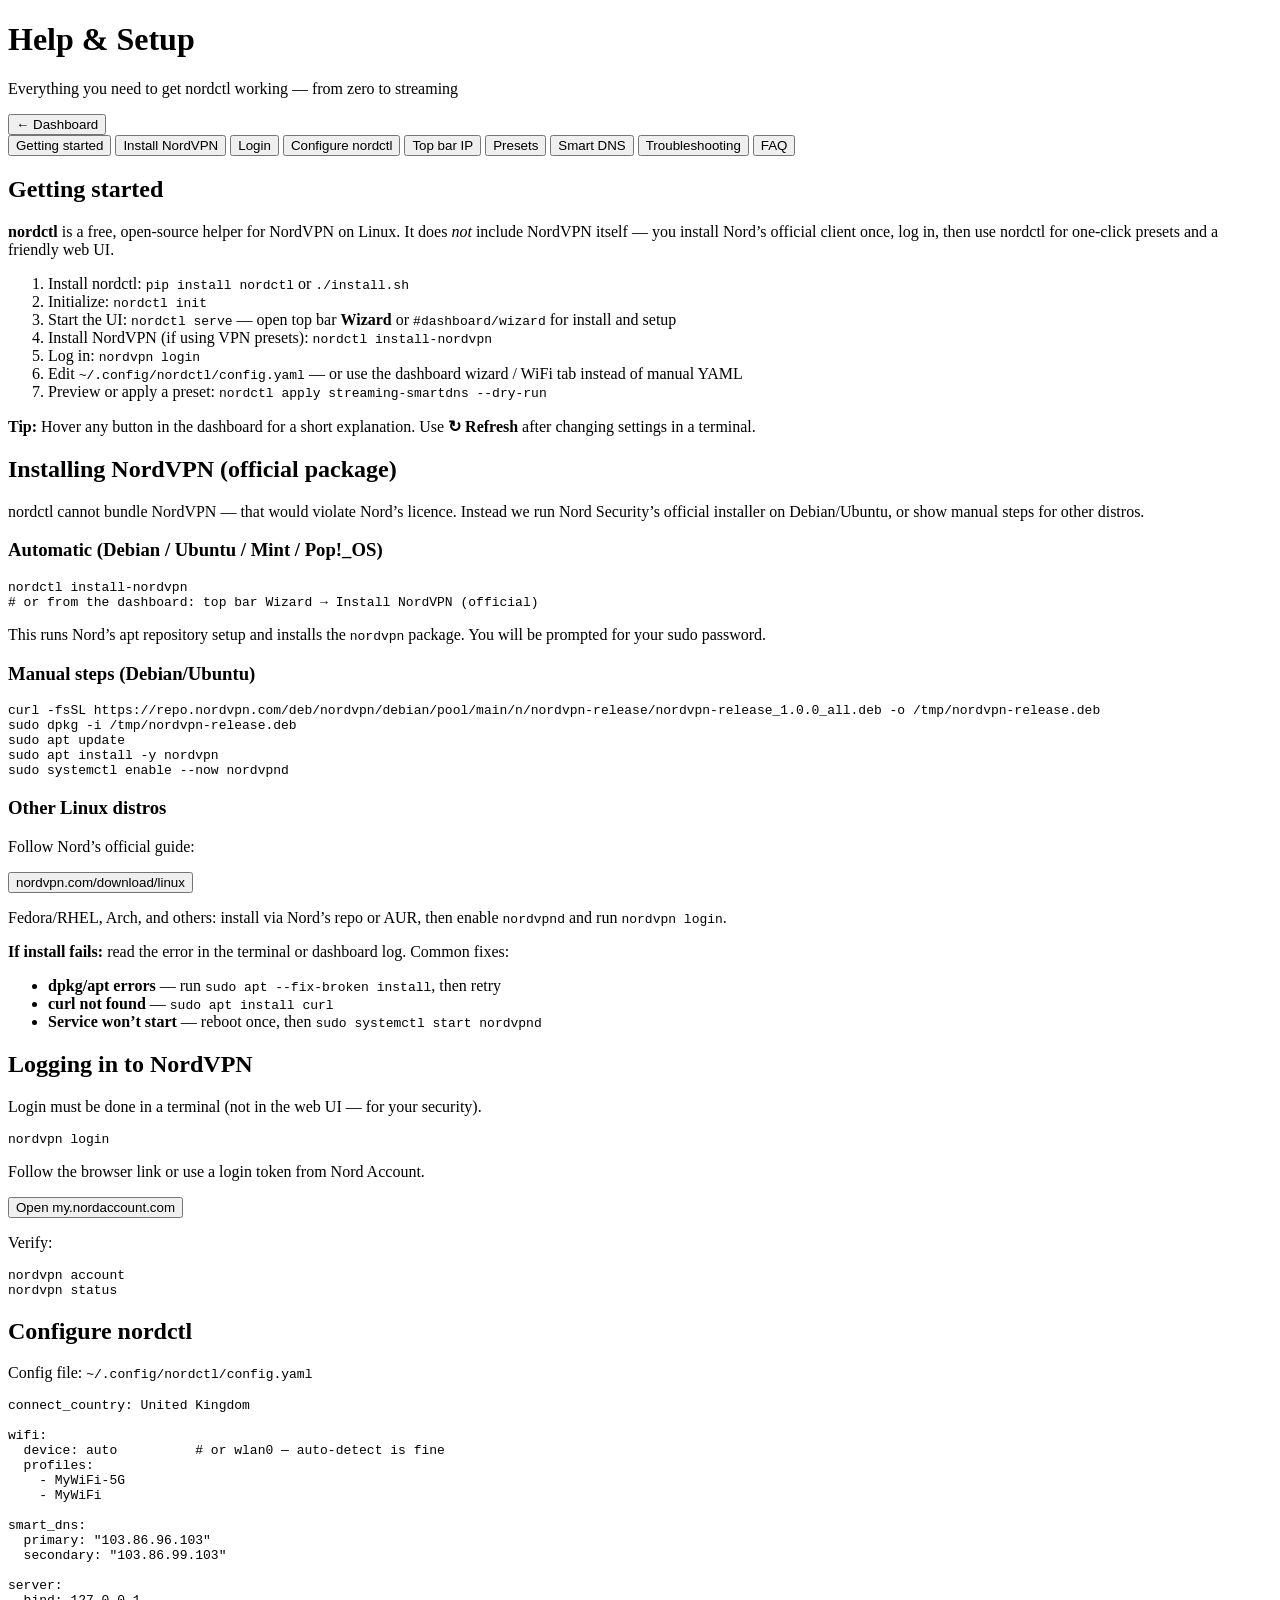
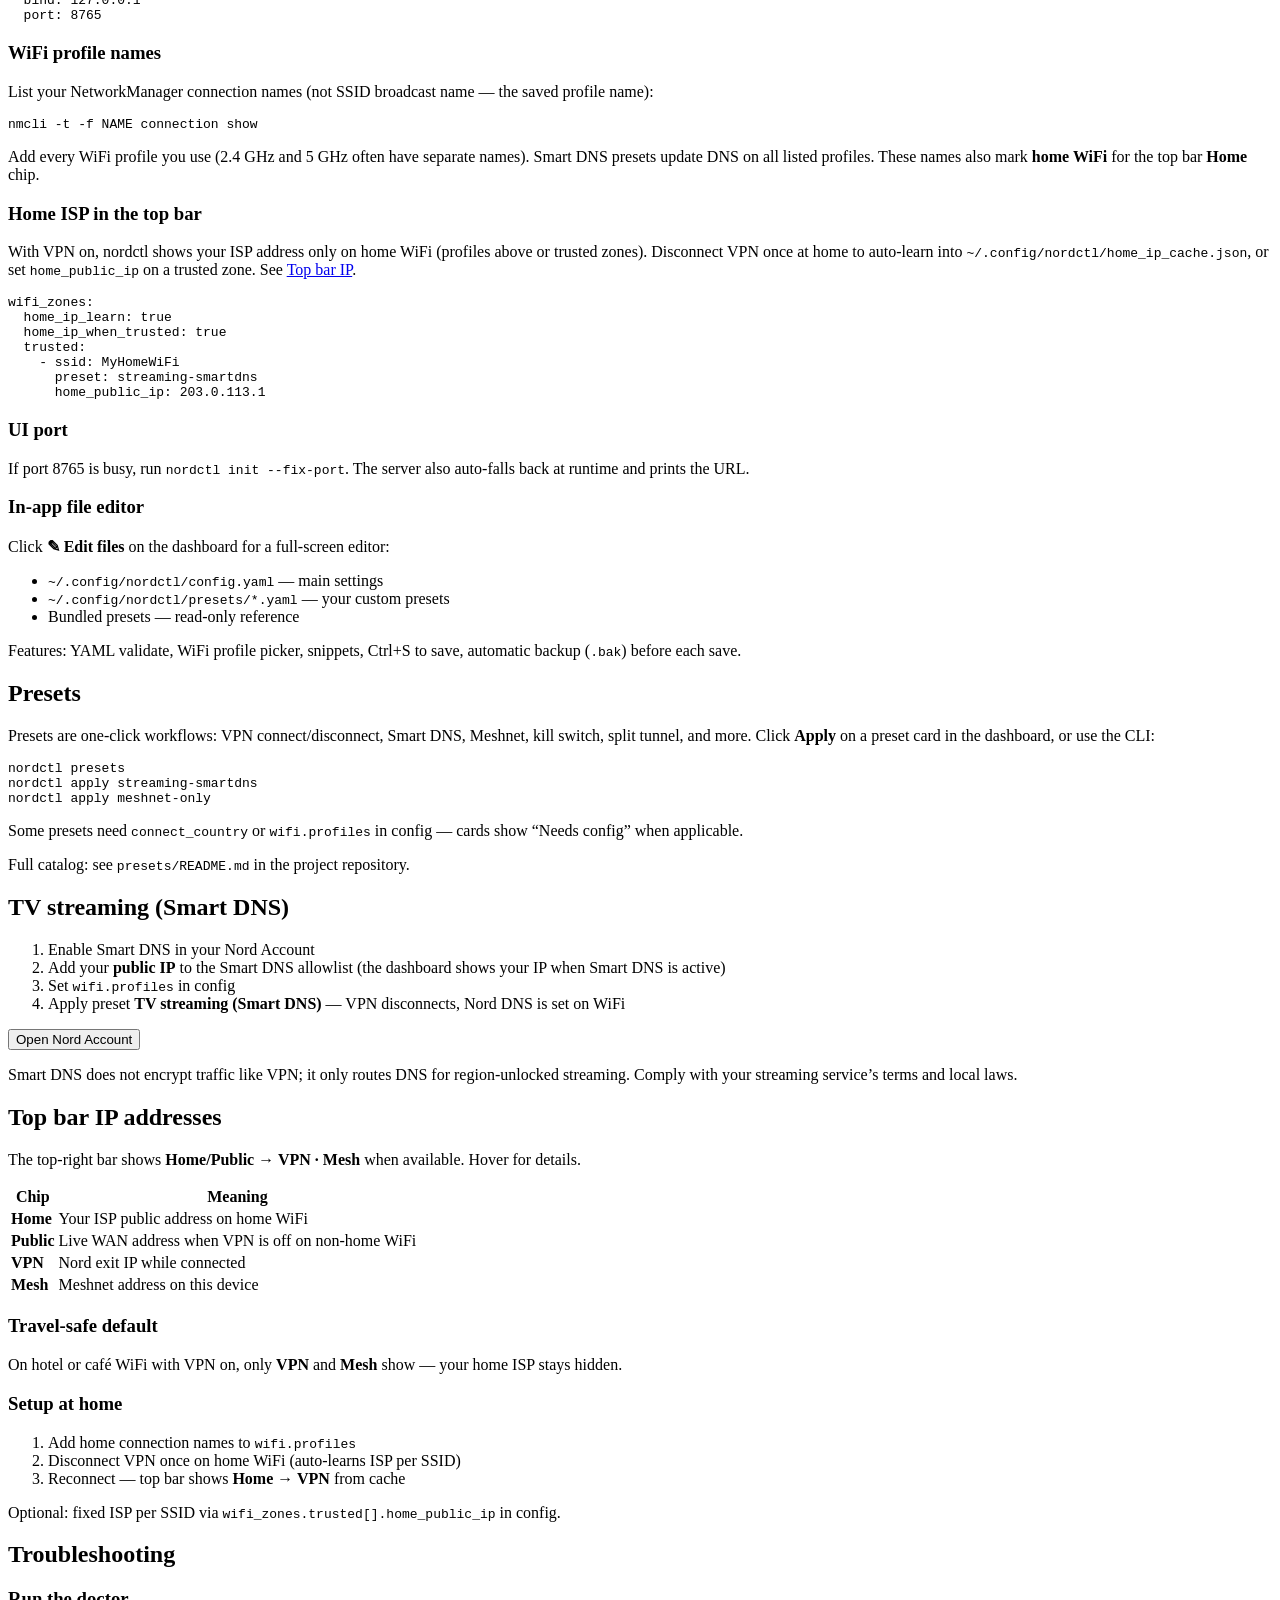
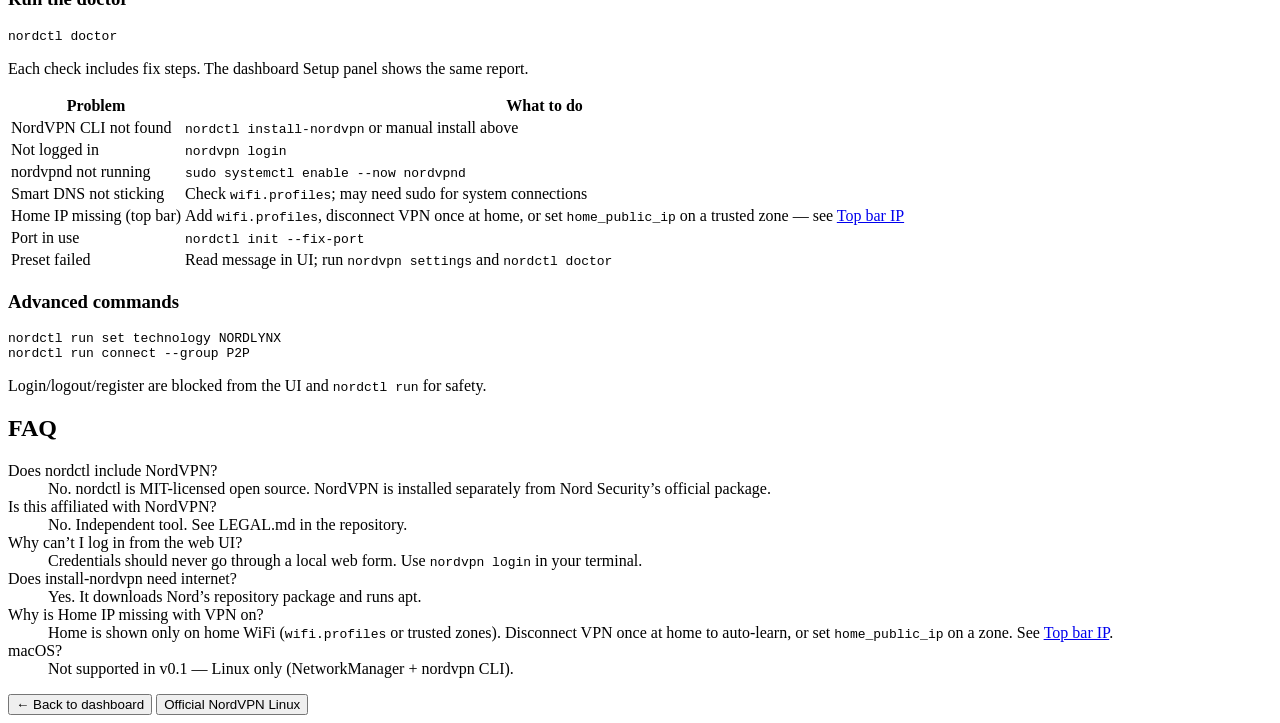
==== nordctl/static/help.html @ 083867f8 "Initial commit: nordctl VPN control dashboard. Standalone web UI and CLI for NordVPN on Linux — pres" ====
<!-- nordctl-src-id:NCTL-src-a7f3c912-6e4b-5d8a -->
<!DOCTYPE html>
<html lang="en">
<head>
  <meta charset="UTF-8" />
  <meta name="viewport" content="width=device-width, initial-scale=1" />
  <title>nordctl — Help &amp; Setup Guide</title>
  <link rel="stylesheet" href="/app.css" />
</head>
<body>
  <div class="wrap help-page">
    <header class="hero">
      <div class="brand">
        <h1>Help &amp; Setup</h1>
        <p>Everything you need to get nordctl working — from zero to streaming</p>
      </div>
      <button type="button" class="btn primary" data-app-home title="Return to the main dashboard">← Dashboard</button>
    </header>

    <nav class="help-nav panel-nav-actions">
      <button type="button" class="btn sm" data-help-jump="start">Getting started</button>
      <button type="button" class="btn sm" data-help-jump="install-nordvpn">Install NordVPN</button>
      <button type="button" class="btn sm" data-help-jump="login">Login</button>
      <button type="button" class="btn sm" data-help-jump="config">Configure nordctl</button>
      <button type="button" class="btn sm" data-help-jump="topbar-ip">Top bar IP</button>
      <button type="button" class="btn sm" data-help-jump="presets">Presets</button>
      <button type="button" class="btn sm" data-help-jump="smart-dns">Smart DNS</button>
      <button type="button" class="btn sm" data-help-jump="troubleshoot">Troubleshooting</button>
      <button type="button" class="btn sm" data-help-jump="faq">FAQ</button>
    </nav>

    <section class="panel help-section" id="start">
      <h2>Getting started</h2>
      <p><strong>nordctl</strong> is a free, open-source helper for NordVPN on Linux. It does <em>not</em> include NordVPN itself — you install Nord’s official client once, log in, then use nordctl for one-click presets and a friendly web UI.</p>
      <ol class="steps">
        <li>Install nordctl: <code>pip install nordctl</code> or <code>./install.sh</code></li>
        <li>Initialize: <code>nordctl init</code></li>
        <li>Start the UI: <code>nordctl serve</code> — open top bar <strong>Wizard</strong> or <code>#dashboard/wizard</code> for install and setup</li>
        <li>Install NordVPN (if using VPN presets): <code>nordctl install-nordvpn</code></li>
        <li>Log in: <code>nordvpn login</code></li>
        <li>Edit <code>~/.config/nordctl/config.yaml</code> — or use the dashboard wizard / WiFi tab instead of manual YAML</li>
        <li>Preview or apply a preset: <code>nordctl apply streaming-smartdns --dry-run</code></li>
      </ol>
      <div class="tip">
        <strong>Tip:</strong> Hover any button in the dashboard for a short explanation. Use <strong>↻ Refresh</strong> after changing settings in a terminal.
      </div>
    </section>

    <section class="panel help-section" id="install-nordvpn">
      <h2>Installing NordVPN (official package)</h2>
      <p>nordctl cannot bundle NordVPN — that would violate Nord’s licence. Instead we run Nord Security’s official installer on Debian/Ubuntu, or show manual steps for other distros.</p>

      <h3>Automatic (Debian / Ubuntu / Mint / Pop!_OS)</h3>
      <pre class="code-block">nordctl install-nordvpn
# or from the dashboard: top bar Wizard → Install NordVPN (official)</pre>
      <p>This runs Nord’s apt repository setup and installs the <code>nordvpn</code> package. You will be prompted for your sudo password.</p>

      <h3>Manual steps (Debian/Ubuntu)</h3>
      <pre class="code-block">curl -fsSL https://repo.nordvpn.com/deb/nordvpn/debian/pool/main/n/nordvpn-release/nordvpn-release_1.0.0_all.deb -o /tmp/nordvpn-release.deb
sudo dpkg -i /tmp/nordvpn-release.deb
sudo apt update
sudo apt install -y nordvpn
sudo systemctl enable --now nordvpnd</pre>

      <h3>Other Linux distros</h3>
      <p>Follow Nord’s official guide:</p>
      <div class="panel-nav-actions inline-jump-actions">
        <button type="button" class="btn sm" data-open-url="https://nordvpn.com/download/linux/">nordvpn.com/download/linux</button>
      </div>
      <p>Fedora/RHEL, Arch, and others: install via Nord’s repo or AUR, then enable <code>nordvpnd</code> and run <code>nordvpn login</code>.</p>

      <div class="warn">
        <strong>If install fails:</strong> read the error in the terminal or dashboard log. Common fixes:
        <ul>
          <li><strong>dpkg/apt errors</strong> — run <code>sudo apt --fix-broken install</code>, then retry</li>
          <li><strong>curl not found</strong> — <code>sudo apt install curl</code></li>
          <li><strong>Service won’t start</strong> — reboot once, then <code>sudo systemctl start nordvpnd</code></li>
        </ul>
      </div>
    </section>

    <section class="panel help-section" id="login">
      <h2>Logging in to NordVPN</h2>
      <p>Login must be done in a terminal (not in the web UI — for your security).</p>
      <pre class="code-block">nordvpn login</pre>
      <p>Follow the browser link or use a login token from Nord Account.</p>
      <div class="panel-nav-actions inline-jump-actions">
        <button type="button" class="btn sm" data-open-url="https://my.nordaccount.com/">Open my.nordaccount.com</button>
      </div>
      <p>Verify:</p>
      <pre class="code-block">nordvpn account
nordvpn status</pre>
    </section>

    <section class="panel help-section" id="config">
      <h2>Configure nordctl</h2>
      <p>Config file: <code>~/.config/nordctl/config.yaml</code></p>
      <pre class="code-block">connect_country: United Kingdom

wifi:
  device: auto          # or wlan0 — auto-detect is fine
  profiles:
    - MyWiFi-5G
    - MyWiFi

smart_dns:
  primary: "103.86.96.103"
  secondary: "103.86.99.103"

server:
  bind: 127.0.0.1
  port: 8765</pre>

      <h3>WiFi profile names</h3>
      <p>List your NetworkManager connection names (not SSID broadcast name — the saved profile name):</p>
      <pre class="code-block">nmcli -t -f NAME connection show</pre>
      <p>Add every WiFi profile you use (2.4 GHz and 5 GHz often have separate names). Smart DNS presets update DNS on all listed profiles. These names also mark <strong>home WiFi</strong> for the top bar <strong>Home</strong> chip.</p>

      <h3>Home ISP in the top bar</h3>
      <p>With VPN on, nordctl shows your ISP address only on home WiFi (profiles above or trusted zones). Disconnect VPN once at home to auto-learn into <code>~/.config/nordctl/home_ip_cache.json</code>, or set <code>home_public_ip</code> on a trusted zone. See <a href="#topbar-ip">Top bar IP</a>.</p>
      <pre class="code-block">wifi_zones:
  home_ip_learn: true
  home_ip_when_trusted: true
  trusted:
    - ssid: MyHomeWiFi
      preset: streaming-smartdns
      home_public_ip: 203.0.113.1</pre>

      <h3>UI port</h3>
      <p>If port 8765 is busy, run <code>nordctl init --fix-port</code>. The server also auto-falls back at runtime and prints the URL.</p>

      <h3>In-app file editor</h3>
      <p>Click <strong>✎ Edit files</strong> on the dashboard for a full-screen editor:</p>
      <ul>
        <li><code>~/.config/nordctl/config.yaml</code> — main settings</li>
        <li><code>~/.config/nordctl/presets/*.yaml</code> — your custom presets</li>
        <li>Bundled presets — read-only reference</li>
      </ul>
      <p>Features: YAML validate, WiFi profile picker, snippets, Ctrl+S to save, automatic backup (<code>.bak</code>) before each save.</p>
    </section>

    <section class="panel help-section" id="presets">
      <h2>Presets</h2>
      <p>Presets are one-click workflows: VPN connect/disconnect, Smart DNS, Meshnet, kill switch, split tunnel, and more. Click <strong>Apply</strong> on a preset card in the dashboard, or use the CLI:</p>
      <pre class="code-block">nordctl presets
nordctl apply streaming-smartdns
nordctl apply meshnet-only</pre>
      <p>Some presets need <code>connect_country</code> or <code>wifi.profiles</code> in config — cards show “Needs config” when applicable.</p>
      <p>Full catalog: see <code>presets/README.md</code> in the project repository.</p>
    </section>

    <section class="panel help-section" id="smart-dns">
      <h2>TV streaming (Smart DNS)</h2>
      <ol class="steps">
        <li>Enable Smart DNS in your Nord Account</li>
        <li>Add your <strong>public IP</strong> to the Smart DNS allowlist (the dashboard shows your IP when Smart DNS is active)</li>
        <li>Set <code>wifi.profiles</code> in config</li>
        <li>Apply preset <strong>TV streaming (Smart DNS)</strong> — VPN disconnects, Nord DNS is set on WiFi</li>
      </ol>
      <div class="panel-nav-actions inline-jump-actions">
        <button type="button" class="btn sm" data-open-url="https://my.nordaccount.com/">Open Nord Account</button>
      </div>
      <p>Smart DNS does not encrypt traffic like VPN; it only routes DNS for region-unlocked streaming. Comply with your streaming service’s terms and local laws.</p>
    </section>

    <section class="panel help-section" id="topbar-ip">
      <h2>Top bar IP addresses</h2>
      <p>The top-right bar shows <strong>Home/Public → VPN · Mesh</strong> when available. Hover for details.</p>
      <table class="help-table">
        <thead><tr><th>Chip</th><th>Meaning</th></tr></thead>
        <tbody>
          <tr><td><strong>Home</strong></td><td>Your ISP public address on home WiFi</td></tr>
          <tr><td><strong>Public</strong></td><td>Live WAN address when VPN is off on non-home WiFi</td></tr>
          <tr><td><strong>VPN</strong></td><td>Nord exit IP while connected</td></tr>
          <tr><td><strong>Mesh</strong></td><td>Meshnet address on this device</td></tr>
        </tbody>
      </table>
      <h3>Travel-safe default</h3>
      <p>On hotel or café WiFi with VPN on, only <strong>VPN</strong> and <strong>Mesh</strong> show — your home ISP stays hidden.</p>
      <h3>Setup at home</h3>
      <ol class="steps">
        <li>Add home connection names to <code>wifi.profiles</code></li>
        <li>Disconnect VPN once on home WiFi (auto-learns ISP per SSID)</li>
        <li>Reconnect — top bar shows <strong>Home → VPN</strong> from cache</li>
      </ol>
      <p>Optional: fixed ISP per SSID via <code>wifi_zones.trusted[].home_public_ip</code> in config.</p>
    </section>

    <section class="panel help-section" id="troubleshoot">
      <h2>Troubleshooting</h2>

      <h3>Run the doctor</h3>
      <pre class="code-block">nordctl doctor</pre>
      <p>Each check includes fix steps. The dashboard Setup panel shows the same report.</p>

      <table class="help-table">
        <thead><tr><th>Problem</th><th>What to do</th></tr></thead>
        <tbody>
          <tr><td>NordVPN CLI not found</td><td><code>nordctl install-nordvpn</code> or manual install above</td></tr>
          <tr><td>Not logged in</td><td><code>nordvpn login</code></td></tr>
          <tr><td>nordvpnd not running</td><td><code>sudo systemctl enable --now nordvpnd</code></td></tr>
          <tr><td>Smart DNS not sticking</td><td>Check <code>wifi.profiles</code>; may need sudo for system connections</td></tr>
          <tr><td>Home IP missing (top bar)</td><td>Add <code>wifi.profiles</code>, disconnect VPN once at home, or set <code>home_public_ip</code> on a trusted zone — see <a href="#topbar-ip">Top bar IP</a></td></tr>
          <tr><td>Port in use</td><td><code>nordctl init --fix-port</code></td></tr>
          <tr><td>Preset failed</td><td>Read message in UI; run <code>nordvpn settings</code> and <code>nordctl doctor</code></td></tr>
        </tbody>
      </table>

      <h3>Advanced commands</h3>
      <pre class="code-block">nordctl run set technology NORDLYNX
nordctl run connect --group P2P</pre>
      <p>Login/logout/register are blocked from the UI and <code>nordctl run</code> for safety.</p>
    </section>

    <section class="panel help-section" id="faq">
      <h2>FAQ</h2>
      <dl class="faq">
        <dt>Does nordctl include NordVPN?</dt>
        <dd>No. nordctl is MIT-licensed open source. NordVPN is installed separately from Nord Security’s official package.</dd>

        <dt>Is this affiliated with NordVPN?</dt>
        <dd>No. Independent tool. See LEGAL.md in the repository.</dd>

        <dt>Why can’t I log in from the web UI?</dt>
        <dd>Credentials should never go through a local web form. Use <code>nordvpn login</code> in your terminal.</dd>

        <dt>Does install-nordvpn need internet?</dt>
        <dd>Yes. It downloads Nord’s repository package and runs apt.</dd>

        <dt>Why is Home IP missing with VPN on?</dt>
        <dd>Home is shown only on home WiFi (<code>wifi.profiles</code> or trusted zones). Disconnect VPN once at home to auto-learn, or set <code>home_public_ip</code> on a zone. See <a href="#topbar-ip">Top bar IP</a>.</dd>

        <dt>macOS?</dt>
        <dd>Not supported in v0.1 — Linux only (NetworkManager + nordvpn CLI).</dd>
      </dl>
    </section>

    <footer class="help-footer panel-nav-actions">
      <button type="button" class="btn sm" data-app-home>← Back to dashboard</button>
      <button type="button" class="btn sm" data-open-url="https://nordvpn.com/download/linux/">Official NordVPN Linux</button>
    </footer>
  </div>
  <script>
    document.querySelectorAll("[data-app-home]").forEach((btn) => {
      btn.addEventListener("click", () => { location.href = "/"; });
    });
    document.querySelectorAll("[data-help-jump]").forEach((btn) => {
      btn.addEventListener("click", () => { location.hash = btn.getAttribute("data-help-jump"); });
    });
    document.querySelectorAll("[data-open-url]").forEach((btn) => {
      btn.addEventListener("click", () => {
        window.open(btn.getAttribute("data-open-url"), "_blank", "noopener");
      });
    });
  </script>
</body>
</html>
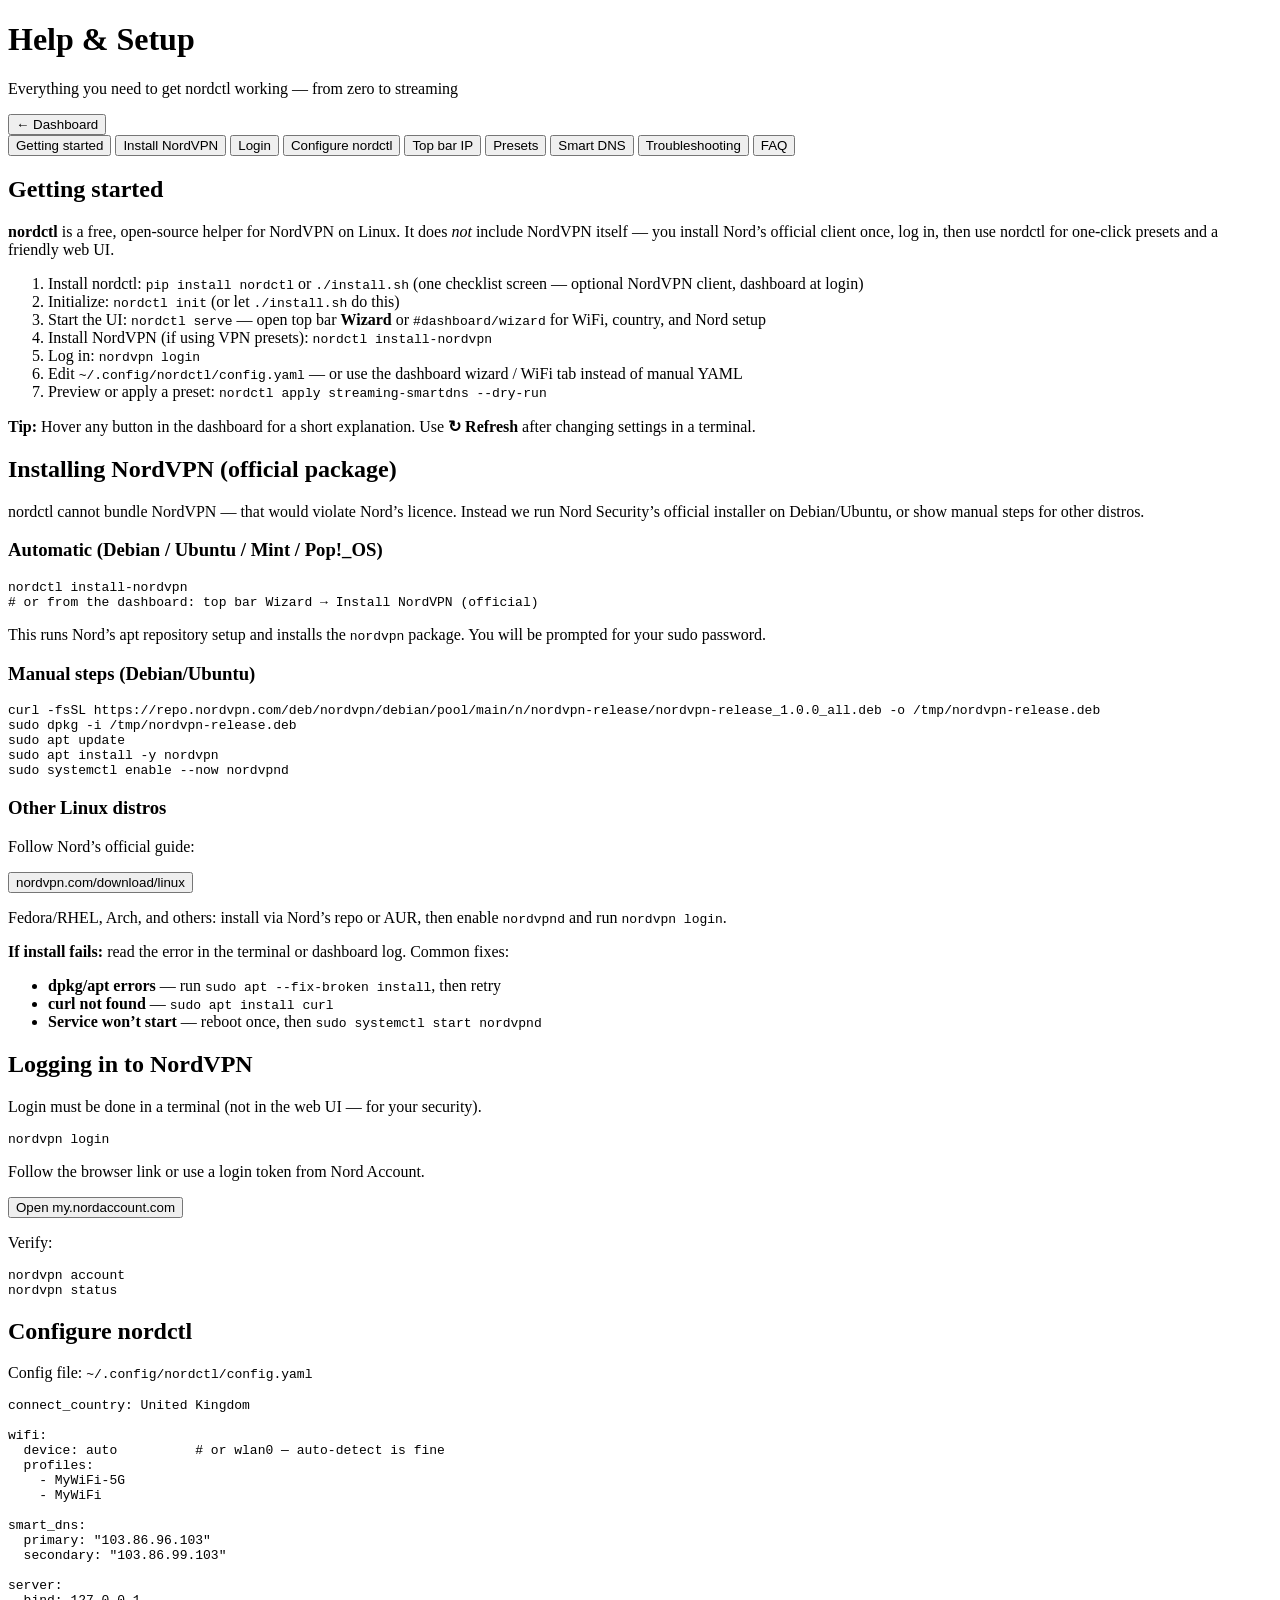
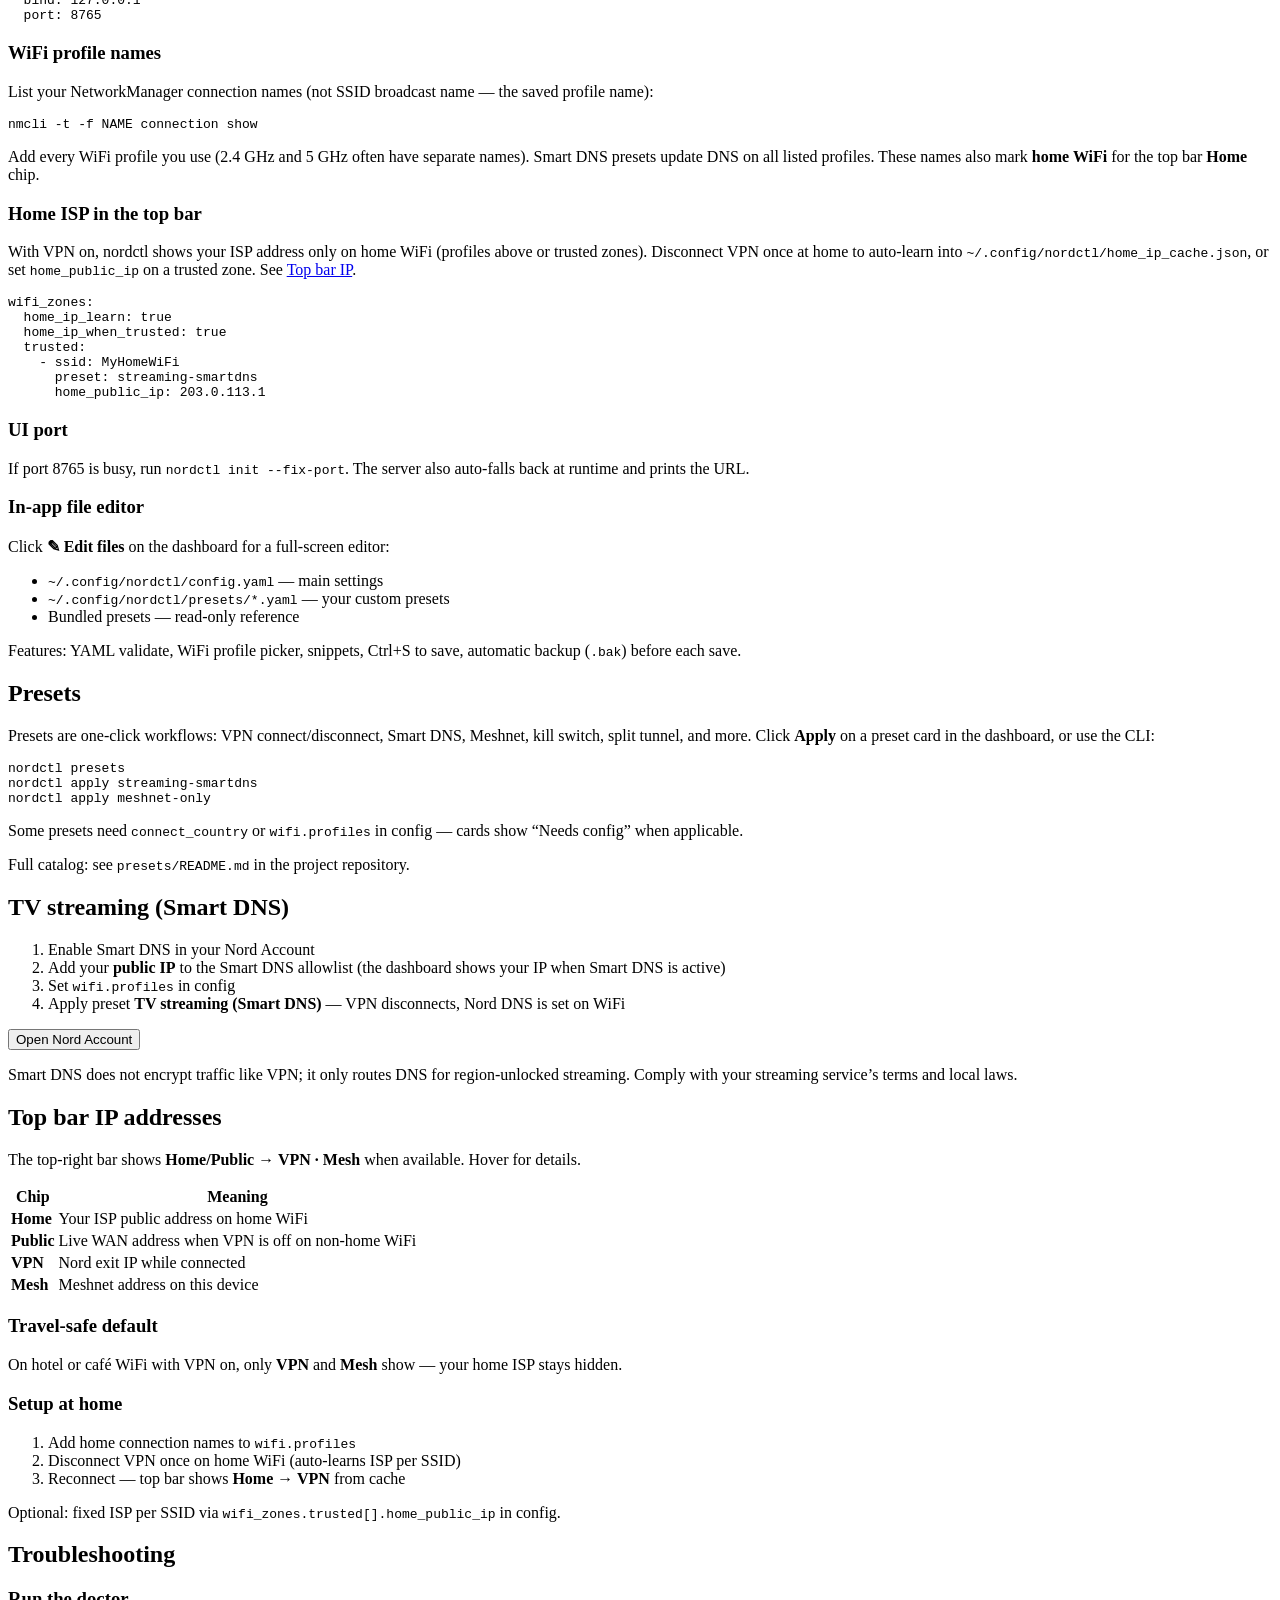
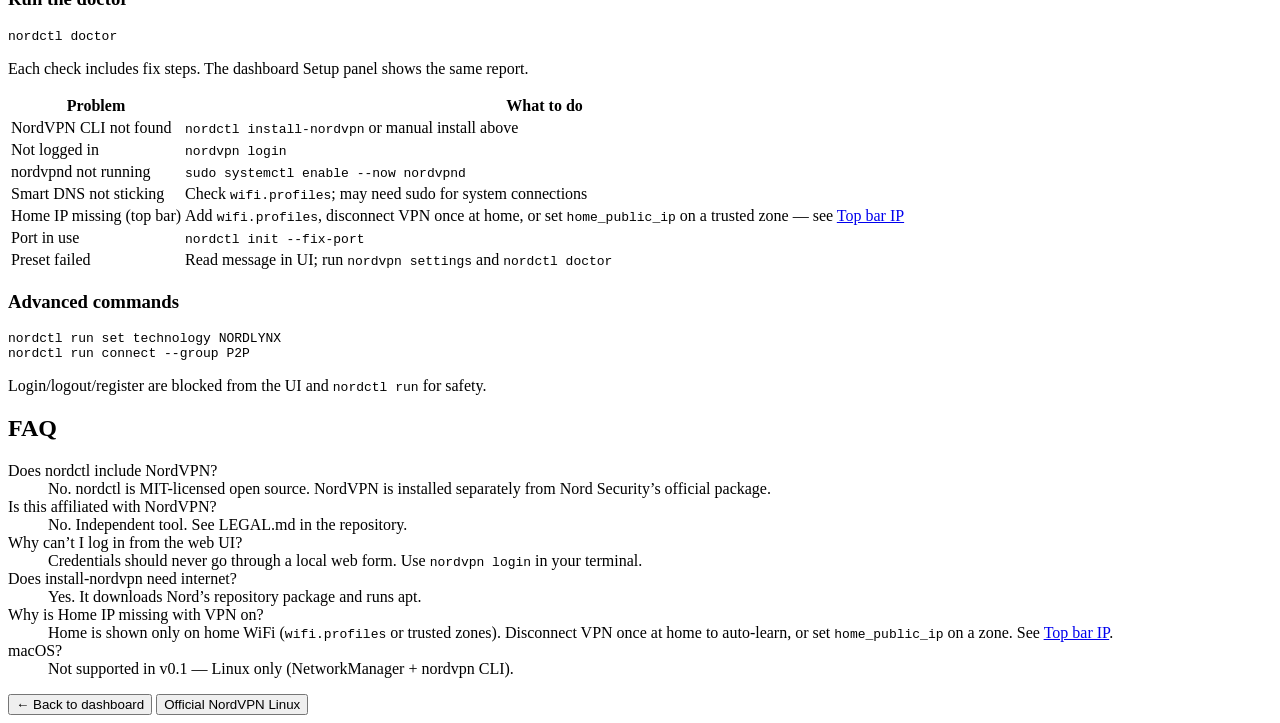
==== commit 29571a67: "Show UI screenshots on GitHub and refresh help for spectrum and install. Embed screenshot galleries " ====
--- a/nordctl/static/help.html
+++ b/nordctl/static/help.html
@@ -33,9 +33,9 @@
       <h2>Getting started</h2>
       <p><strong>nordctl</strong> is a free, open-source helper for NordVPN on Linux. It does <em>not</em> include NordVPN itself — you install Nord’s official client once, log in, then use nordctl for one-click presets and a friendly web UI.</p>
       <ol class="steps">
-        <li>Install nordctl: <code>pip install nordctl</code> or <code>./install.sh</code></li>
-        <li>Initialize: <code>nordctl init</code></li>
-        <li>Start the UI: <code>nordctl serve</code> — open top bar <strong>Wizard</strong> or <code>#dashboard/wizard</code> for install and setup</li>
+        <li>Install nordctl: <code>pip install nordctl</code> or <code>./install.sh</code> (one checklist screen — optional NordVPN client, dashboard at login)</li>
+        <li>Initialize: <code>nordctl init</code> (or let <code>./install.sh</code> do this)</li>
+        <li>Start the UI: <code>nordctl serve</code> — open top bar <strong>Wizard</strong> or <code>#dashboard/wizard</code> for WiFi, country, and Nord setup</li>
         <li>Install NordVPN (if using VPN presets): <code>nordctl install-nordvpn</code></li>
         <li>Log in: <code>nordvpn login</code></li>
         <li>Edit <code>~/.config/nordctl/config.yaml</code> — or use the dashboard wizard / WiFi tab instead of manual YAML</li>
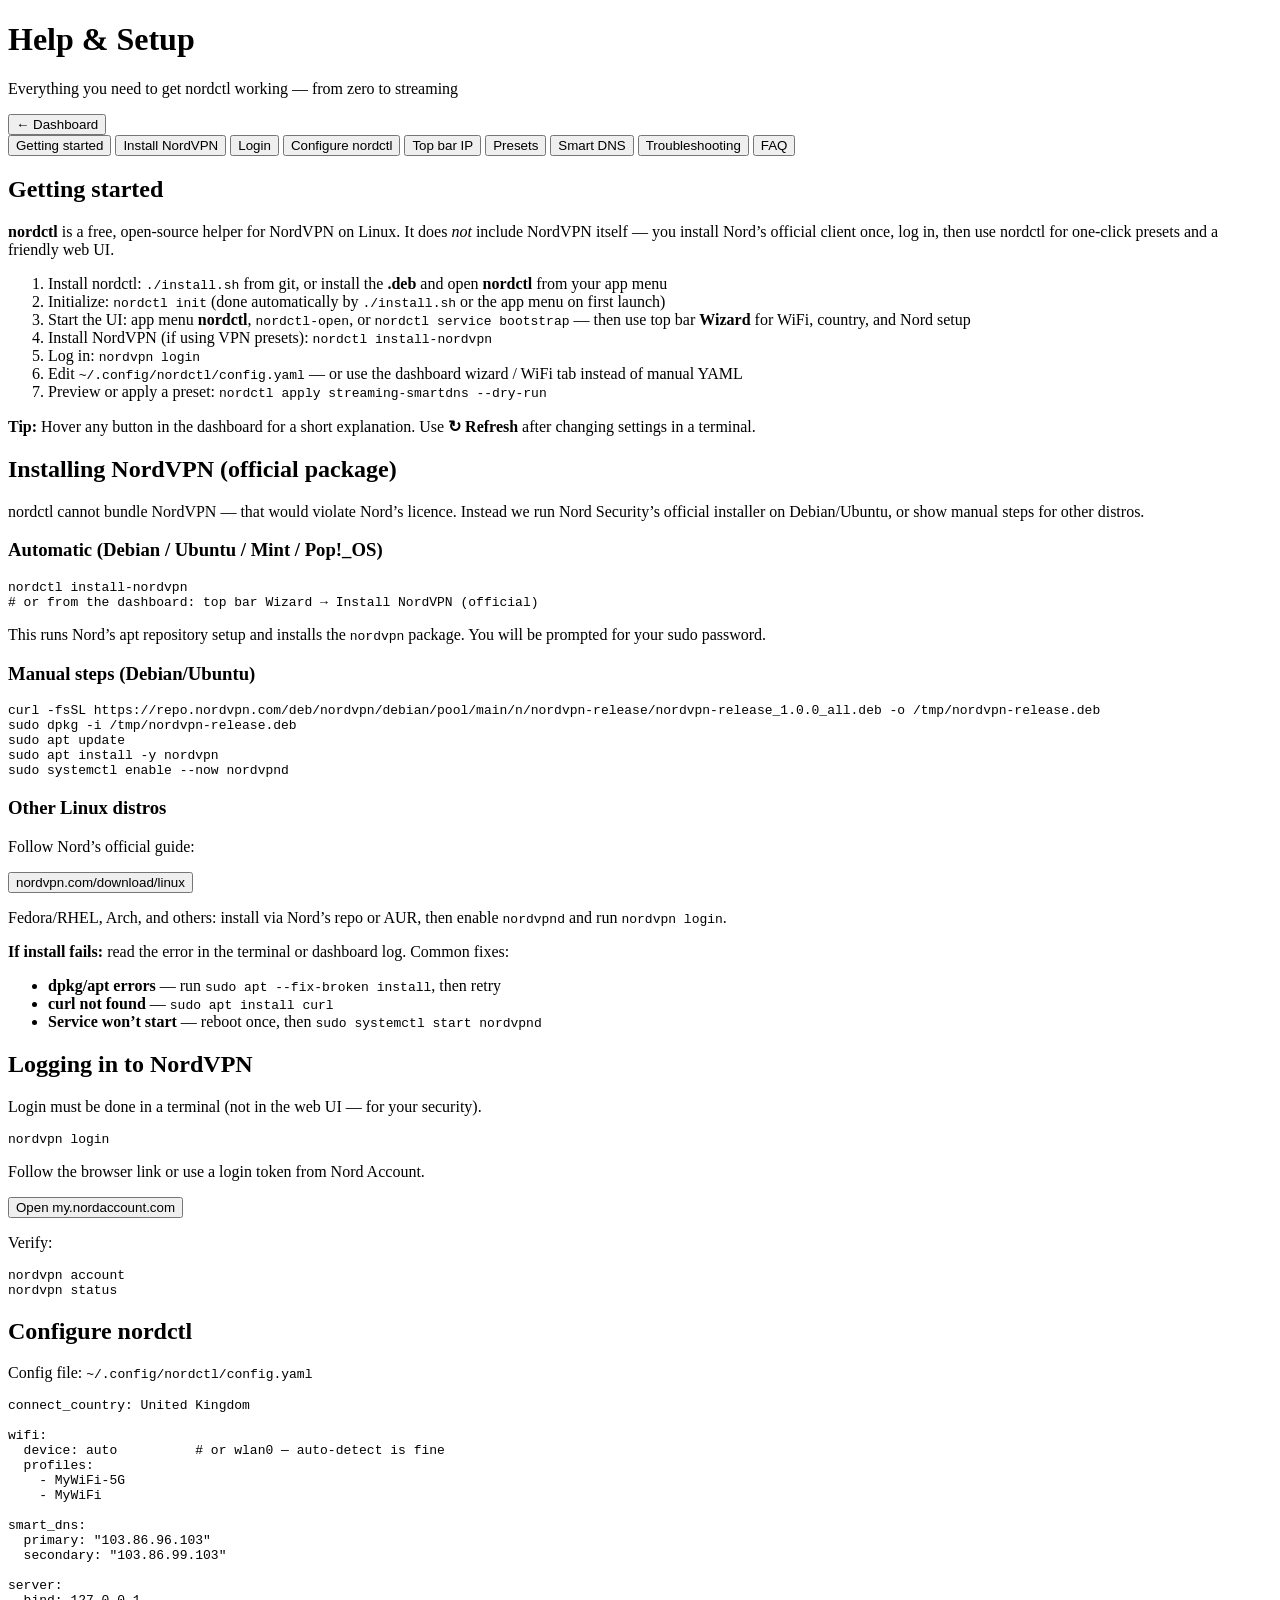
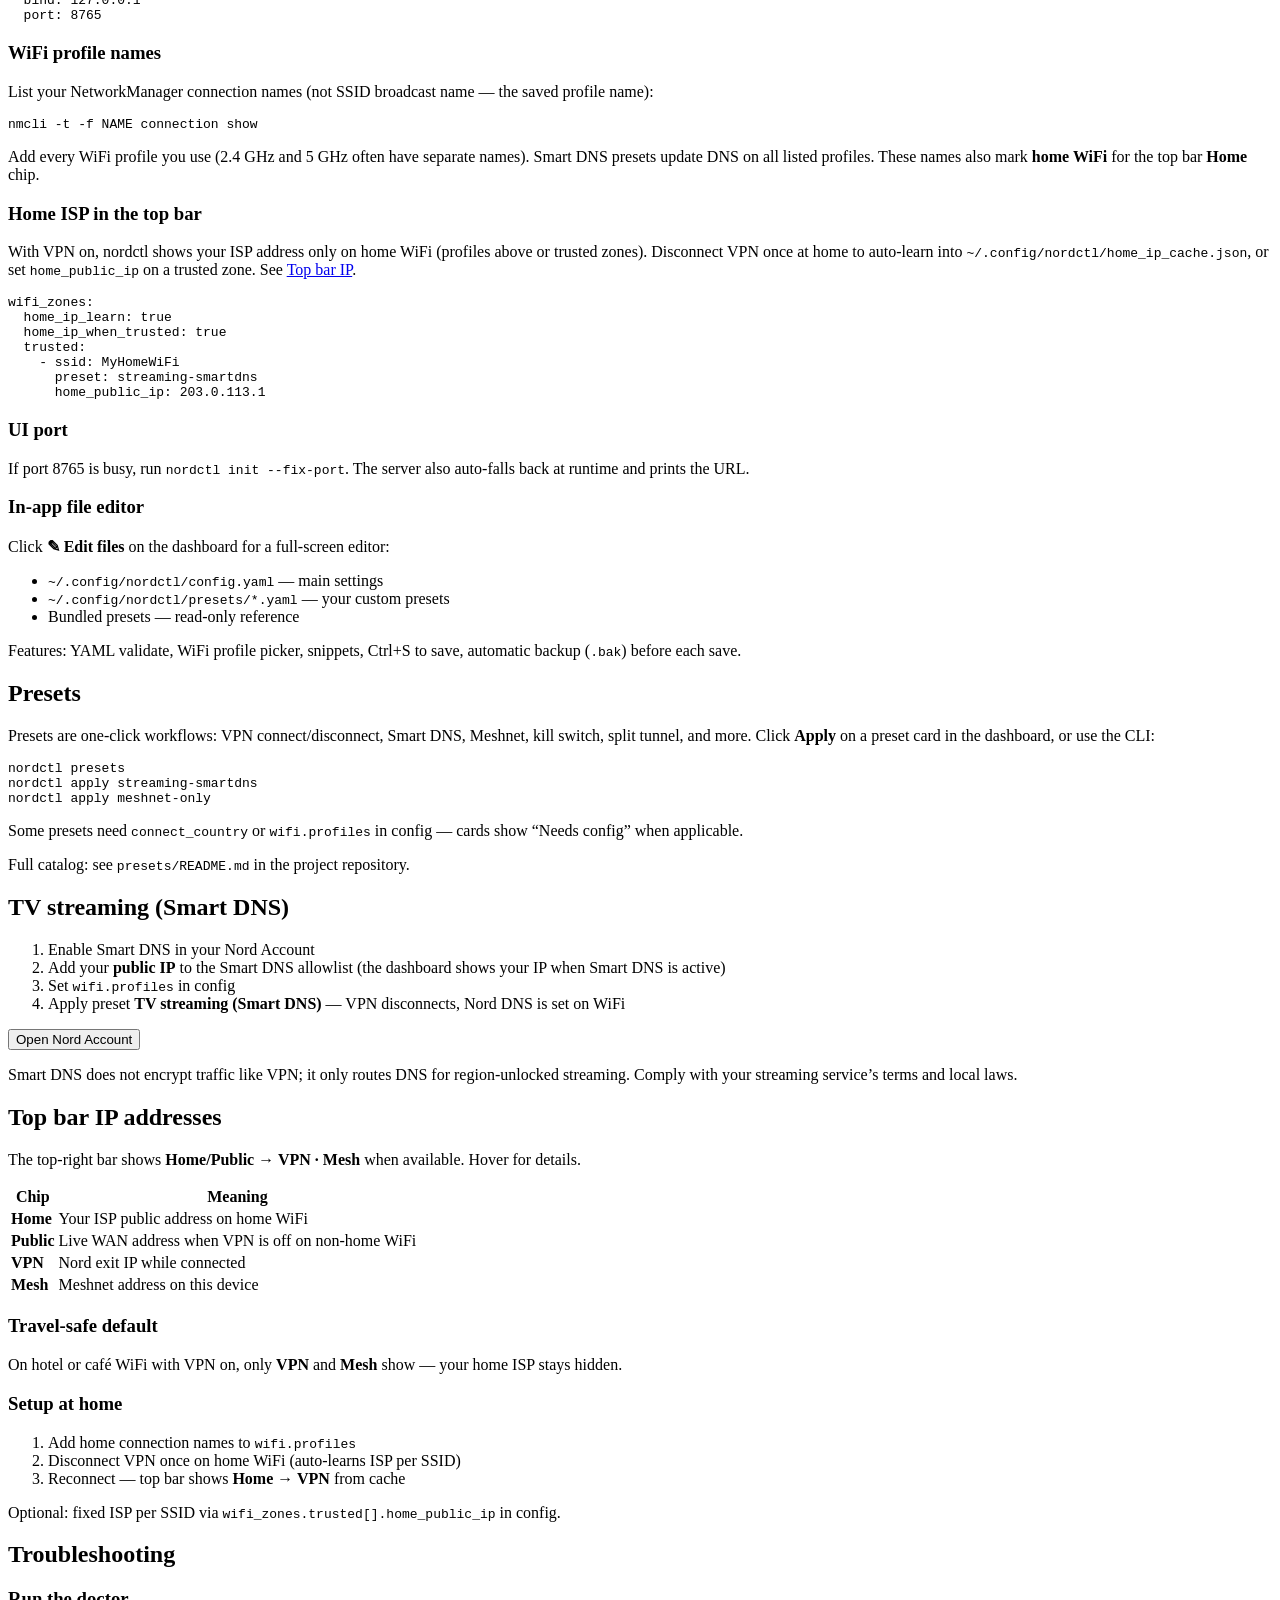
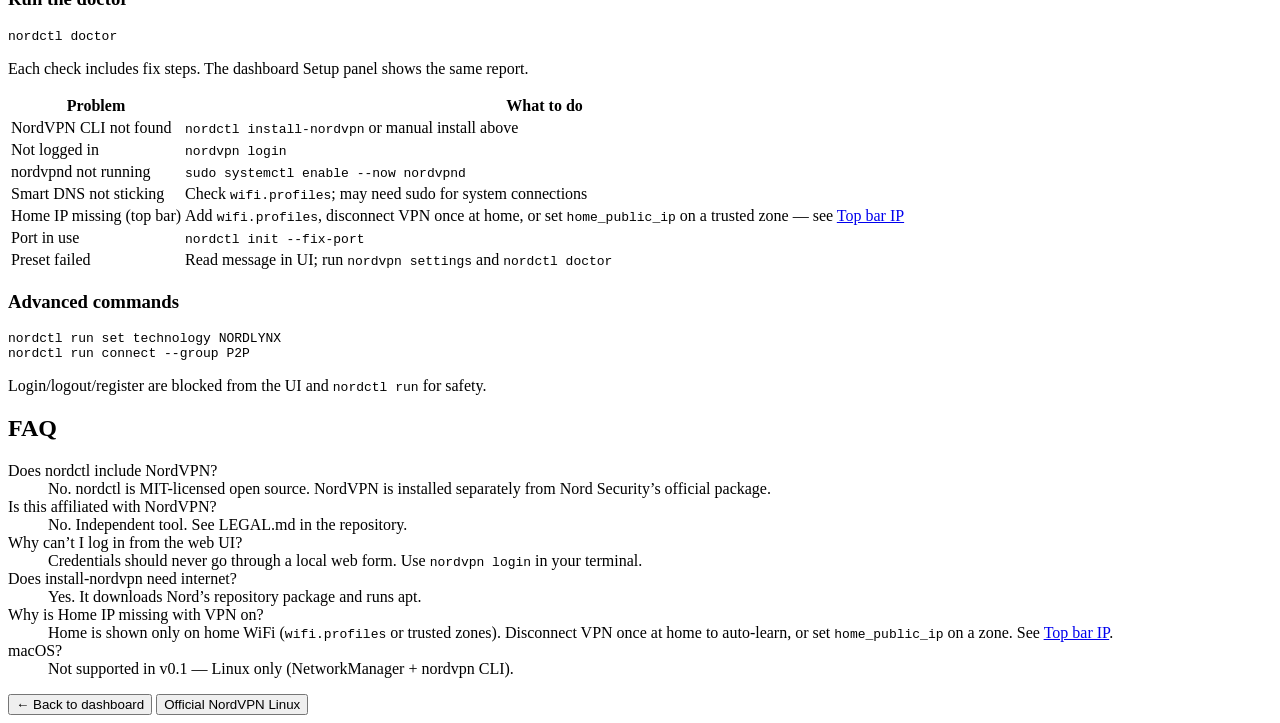
==== commit f144ff82: "Add Debian package with app menu launcher and document install paths. Ship desktop entry, icon, nord" ====
--- a/nordctl/static/help.html
+++ b/nordctl/static/help.html
@@ -33,9 +33,9 @@
       <h2>Getting started</h2>
       <p><strong>nordctl</strong> is a free, open-source helper for NordVPN on Linux. It does <em>not</em> include NordVPN itself — you install Nord’s official client once, log in, then use nordctl for one-click presets and a friendly web UI.</p>
       <ol class="steps">
-        <li>Install nordctl: <code>pip install nordctl</code> or <code>./install.sh</code> (one checklist screen — optional NordVPN client, dashboard at login)</li>
-        <li>Initialize: <code>nordctl init</code> (or let <code>./install.sh</code> do this)</li>
-        <li>Start the UI: <code>nordctl serve</code> — open top bar <strong>Wizard</strong> or <code>#dashboard/wizard</code> for WiFi, country, and Nord setup</li>
+        <li>Install nordctl: <code>./install.sh</code> from git, or install the <strong>.deb</strong> and open <strong>nordctl</strong> from your app menu</li>
+        <li>Initialize: <code>nordctl init</code> (done automatically by <code>./install.sh</code> or the app menu on first launch)</li>
+        <li>Start the UI: app menu <strong>nordctl</strong>, <code>nordctl-open</code>, or <code>nordctl service bootstrap</code> — then use top bar <strong>Wizard</strong> for WiFi, country, and Nord setup</li>
         <li>Install NordVPN (if using VPN presets): <code>nordctl install-nordvpn</code></li>
         <li>Log in: <code>nordvpn login</code></li>
         <li>Edit <code>~/.config/nordctl/config.yaml</code> — or use the dashboard wizard / WiFi tab instead of manual YAML</li>
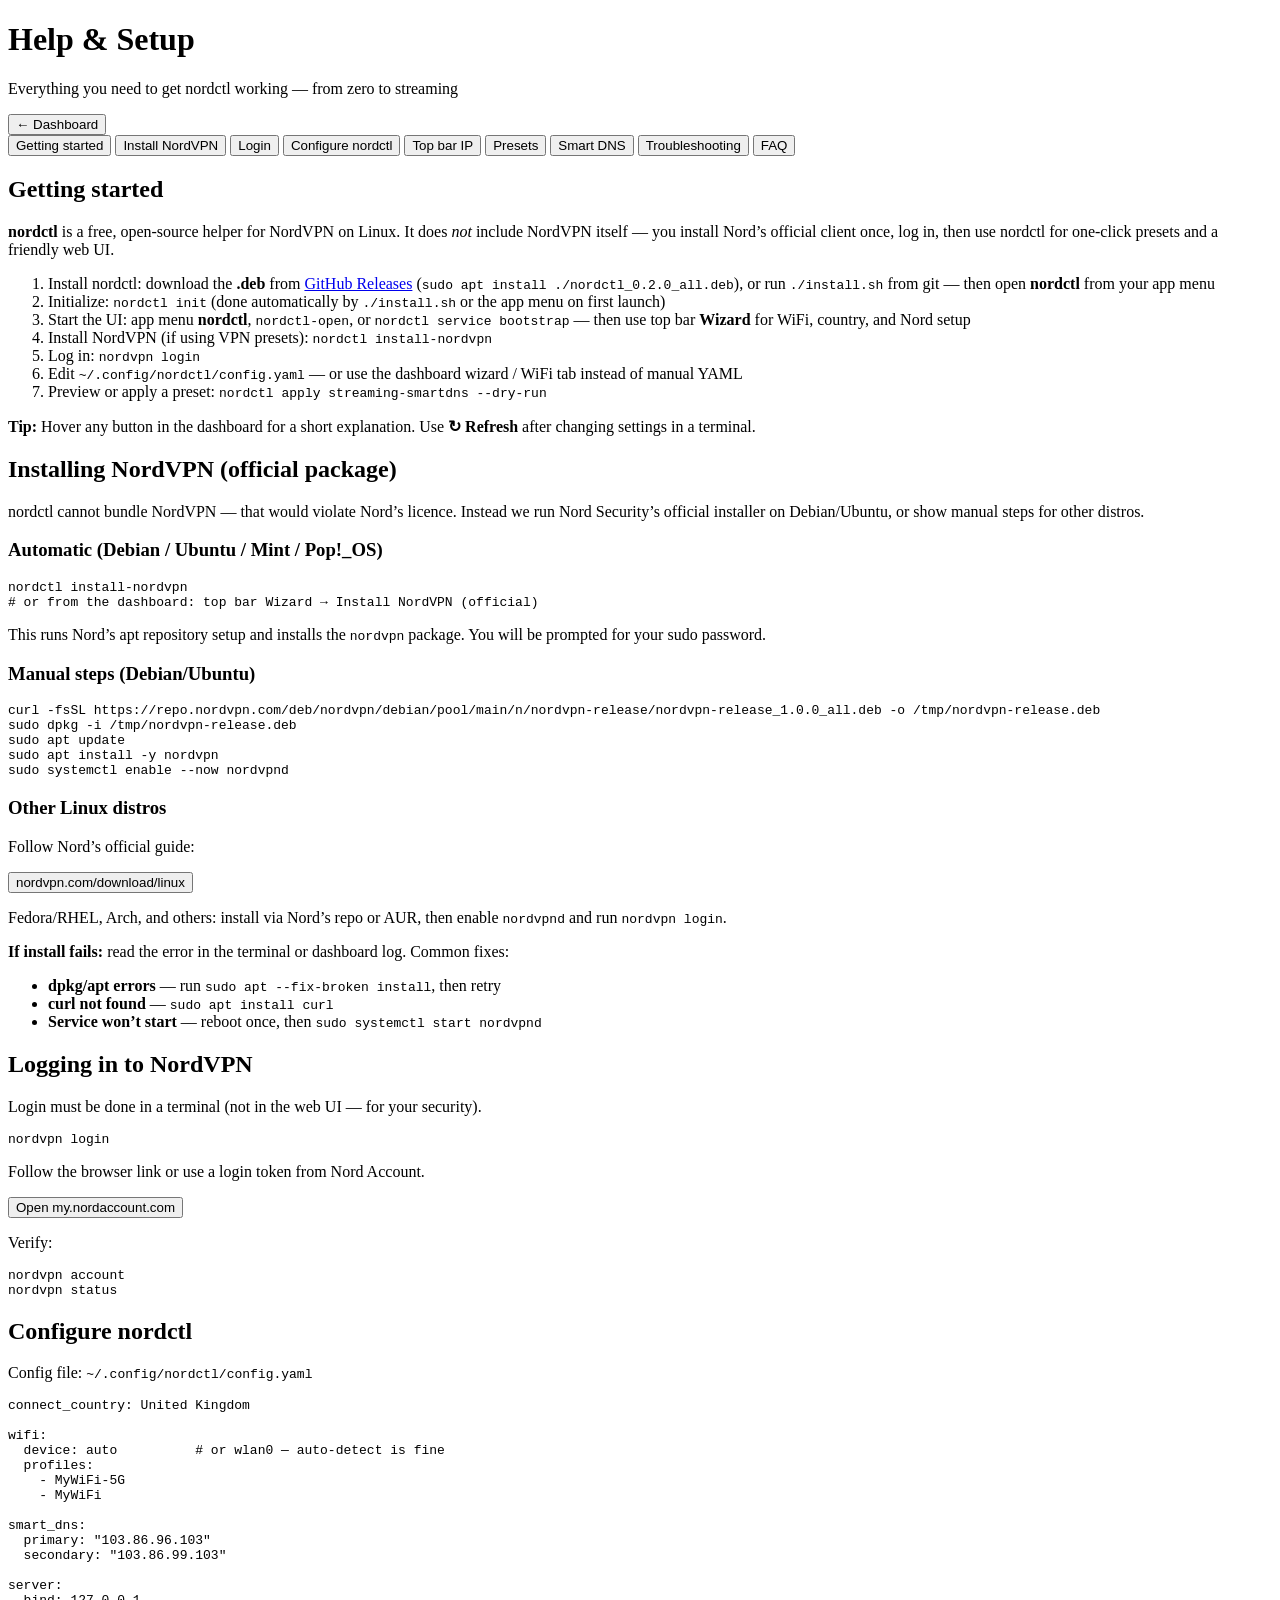
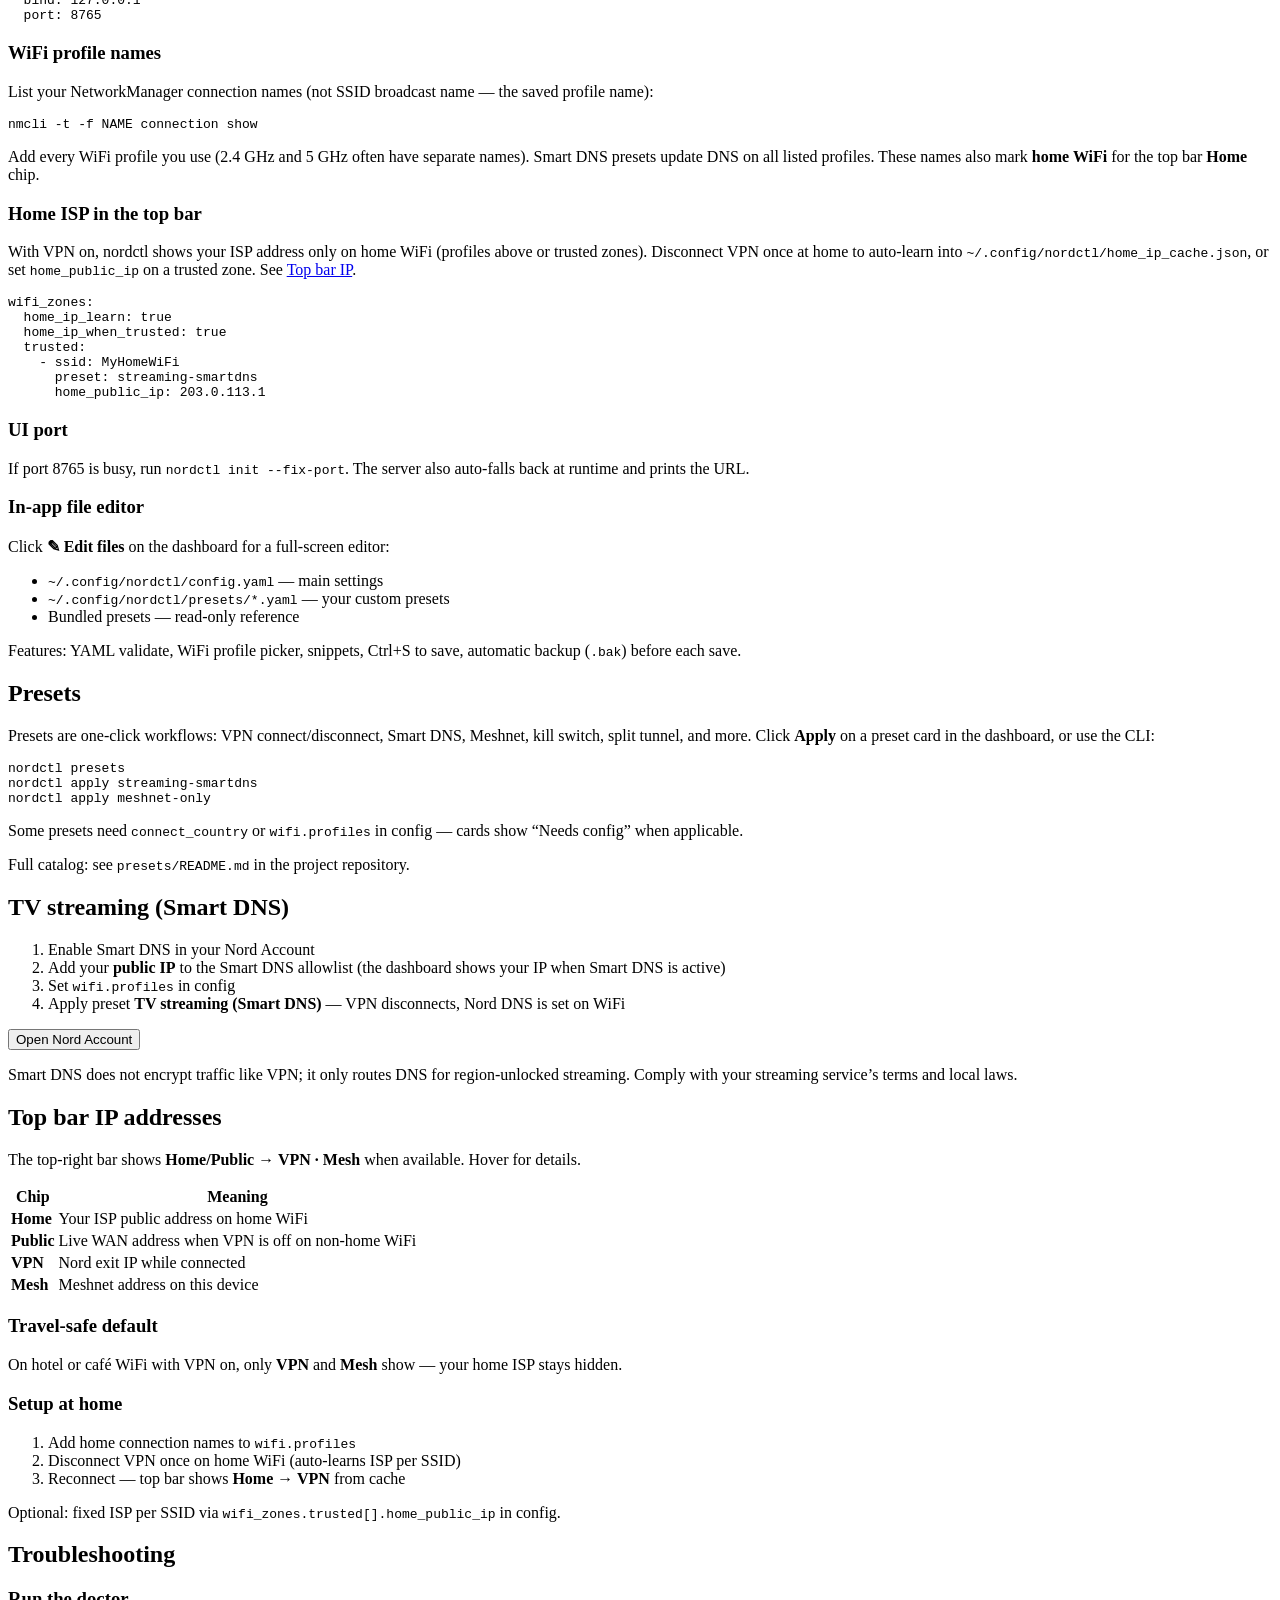
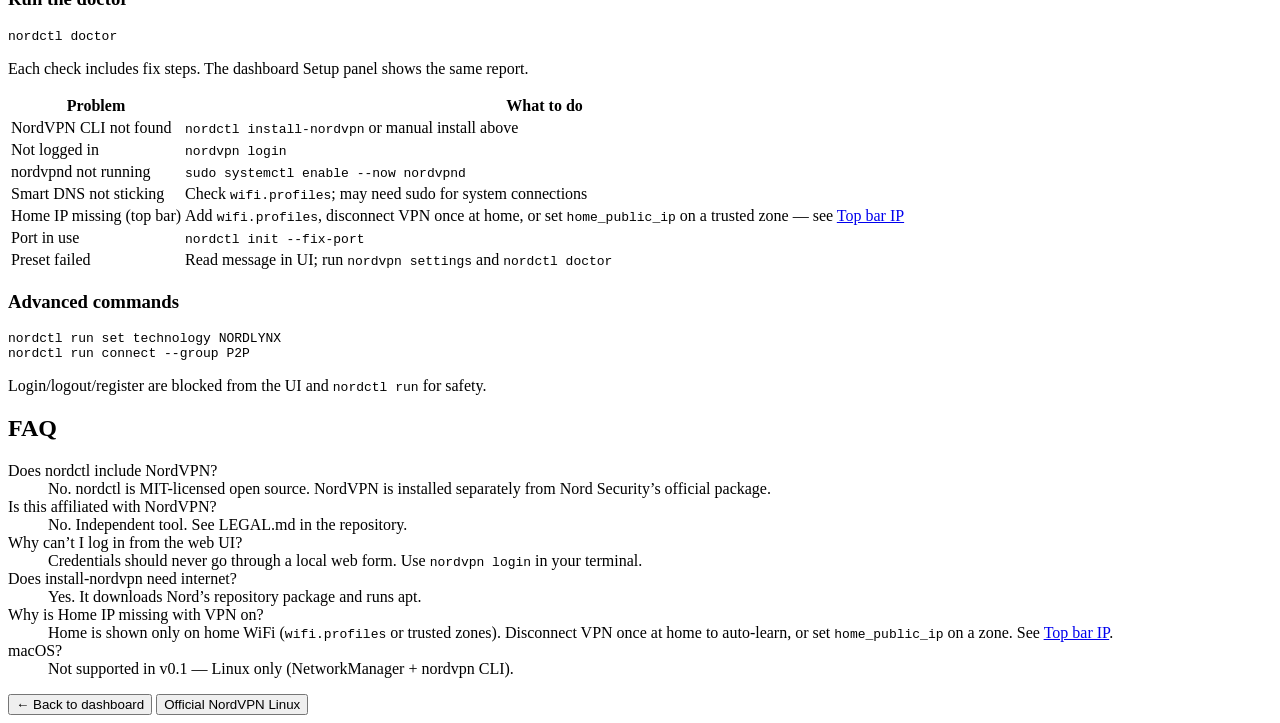
==== commit 1b3be22d: "Point in-app help and install docs at GitHub Release .deb downloads. Co-authored-by: Cursor <cursora" ====
--- a/nordctl/static/help.html
+++ b/nordctl/static/help.html
@@ -33,7 +33,7 @@
       <h2>Getting started</h2>
       <p><strong>nordctl</strong> is a free, open-source helper for NordVPN on Linux. It does <em>not</em> include NordVPN itself — you install Nord’s official client once, log in, then use nordctl for one-click presets and a friendly web UI.</p>
       <ol class="steps">
-        <li>Install nordctl: <code>./install.sh</code> from git, or install the <strong>.deb</strong> and open <strong>nordctl</strong> from your app menu</li>
+        <li>Install nordctl: download the <strong>.deb</strong> from <a href="https://github.com/G4EA5/nordctl/releases">GitHub Releases</a> (<code>sudo apt install ./nordctl_0.2.0_all.deb</code>), or run <code>./install.sh</code> from git — then open <strong>nordctl</strong> from your app menu</li>
         <li>Initialize: <code>nordctl init</code> (done automatically by <code>./install.sh</code> or the app menu on first launch)</li>
         <li>Start the UI: app menu <strong>nordctl</strong>, <code>nordctl-open</code>, or <code>nordctl service bootstrap</code> — then use top bar <strong>Wizard</strong> for WiFi, country, and Nord setup</li>
         <li>Install NordVPN (if using VPN presets): <code>nordctl install-nordvpn</code></li>
